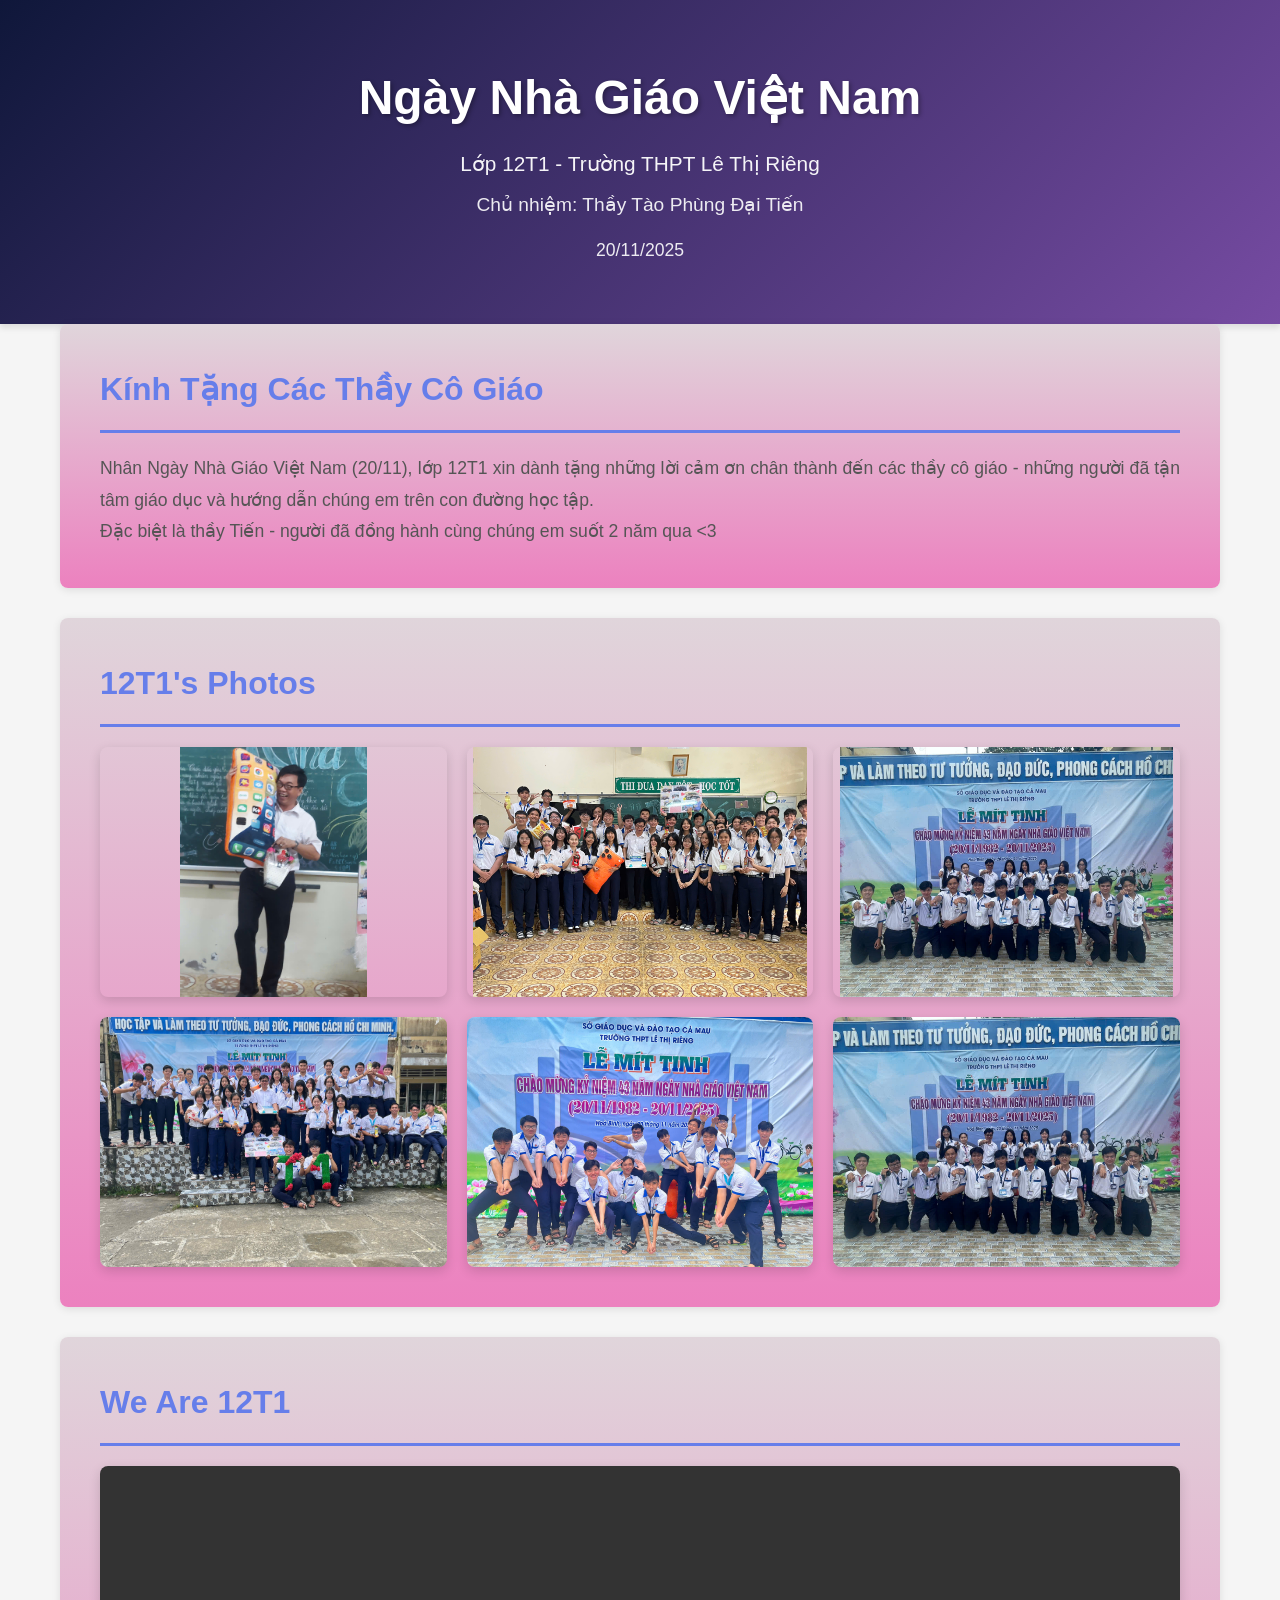
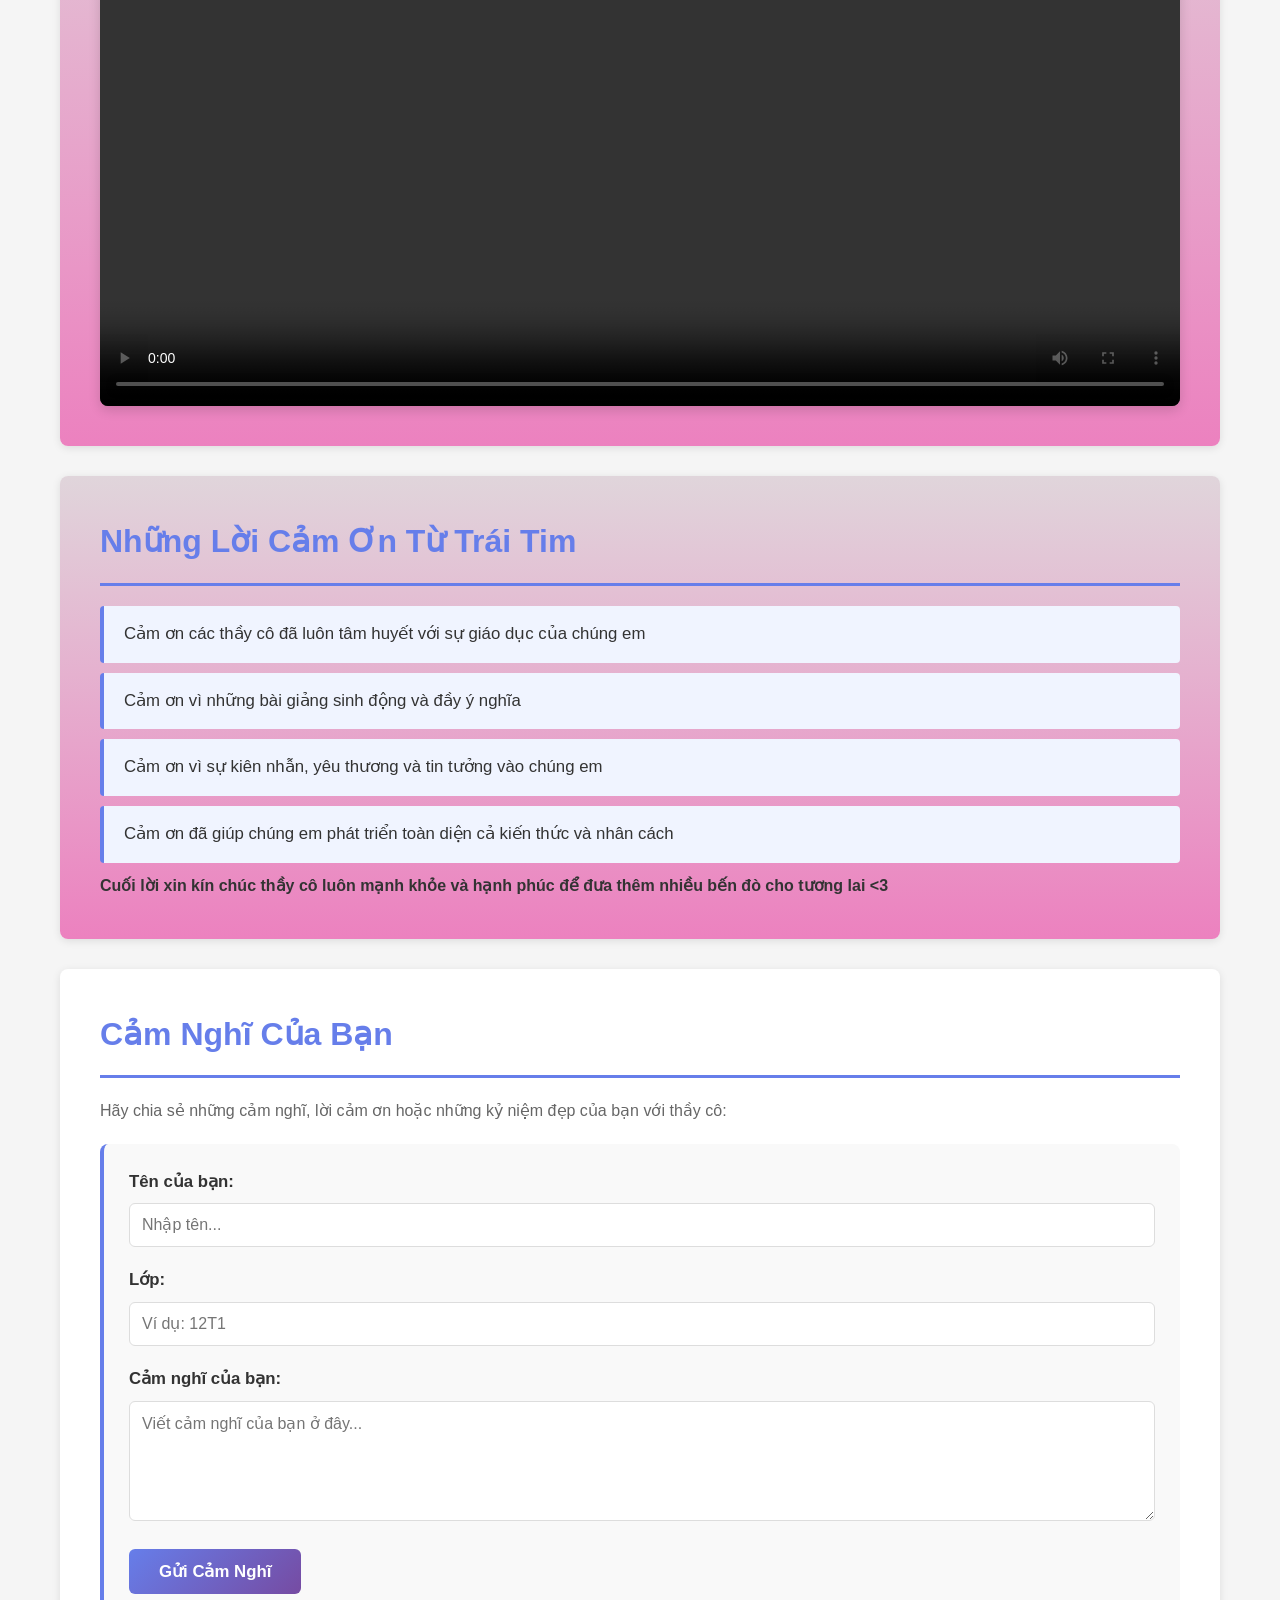
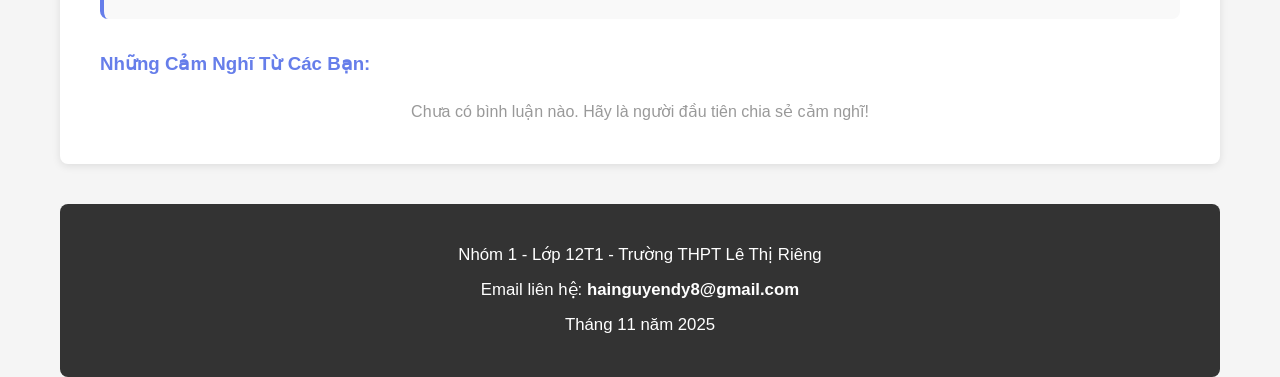
==== index.html @ d5438bea "Update and rename baotuong.html to index.html" ====
<!doctype html>
<html lang="vi">
  <head>
    <meta charset="UTF-8" />
    <meta name="viewport" content="width=device-width, initial-scale=1.0" />
    <title>Báo Tường - Ngày Nhà Giáo Việt Nam</title>
    <link rel="stylesheet" href="style.css" />
  </head>
  <body>
    <!-- Header -->
    <header class="header">
      <div class="container">
        <h1 class="title">Ngày Nhà Giáo Việt Nam</h1>
        <p class="subtitle">Lớp 12T1 - Trường THPT Lê Thị Riêng</p>
        <p class="homeroom">Chủ nhiệm: Thầy Tào Phùng Đại Tiến</p>
        <p class="date">20/11/2025</p>
      </div>
    </header>

    <!-- Main Content -->
    <main class="container">
      <!-- Introduction Section -->
      <section class="intro-section">
        <h2>Kính Tặng Các Thầy Cô Giáo</h2>
        <p>
          Nhân Ngày Nhà Giáo Việt Nam (20/11), lớp 12T1 xin dành tặng những lời
          cảm ơn chân thành đến các thầy cô giáo - những người đã tận tâm giáo
          dục và hướng dẫn chúng em trên con đường học tập.
        </p>
          <p>Đặc biệt là thầy Tiến - người đã đồng hành cùng chúng em suốt 2 năm qua &lt;3</p>
        </p>
      </section>

      <!-- Gallery Section -->
      <section class="gallery-section">
        <h2>12T1's Photos</h2>
        <div class="gallery">
          <div class="gallery-item">
            <img
              src="img/16f8d2cbe1a96ff736b8.jpg"
              alt="Khoảnh khắc 1"
            />
          </div>
          <div class="gallery-item">
            <img src="img/74203259013b8f65d62a.jpg" alt="Khoảnh khắc 2" />
          </div>
          <div class="gallery-item">
            <img src="img/bde7b7ed868f08d1519e.jpg" alt="Khoảnh khắc 3" />
          </div>
          <div class="gallery-item">
            <img
              src="img/e0e0108fd8ed56b30ffc.jpg"
              alt="Khoảnh khắc 4"
              style="object-fit: cover"
            />
          </div>
          <div class="gallery-item">
            <img
              src="img/d8b682426320ed7eb431.jpg"
              alt="Khoảnh khắc 5"
              style="object-fit: cover"
            />
          </div>
          <div class="gallery-item">
            <img
              src="img/8b1180bc61deef80b6cf.jpg"
              alt="Khoảnh khắc 6"
              style="object-fit: cover"
            />
          </div>
        </div>
      </section>

      <!-- Video Section -->
      <section class="video-section">
        <h2>We Are 12T1 <style> 
        </style></h2>
        <div class="video-container">
          <video width="100%" controls>
            <source src="video/1038098490249732955.mp4" type="video/mp4" />
            Trình duyệt của bạn không hỗ trợ video.
          </video>
        </div>
      </section>

      <!-- Message Section -->
      <section class="message-section">
        <h2>Những Lời Cảm Ơn Từ Trái Tim</h2>
        <ul class="message-list">
          <li>
            Cảm ơn các thầy cô đã luôn tâm huyết với sự giáo dục của chúng em
          </li>
          <li>Cảm ơn vì những bài giảng sinh động và đầy ý nghĩa</li>
          <li>Cảm ơn vì sự kiên nhẫn, yêu thương và tin tưởng vào chúng em</li>
          <li>
            Cảm ơn đã giúp chúng em phát triển toàn diện cả kiến thức và nhân
            cách
          </li>
        </ul>
        <p> <strong> Cuối lời xin kín chúc thầy cô luôn mạnh khỏe và hạnh phúc để đưa thêm nhiều bến đò cho tương lai &lt;3  </strong></p>
      </section>

      <!-- Comment Section -->
      <section class="comment-section">
        <h2>Cảm Nghĩ Của Bạn</h2>
        <p style="margin-bottom: 20px; color: #666;">Hãy chia sẻ những cảm nghĩ, lời cảm ơn hoặc những kỷ niệm đẹp của bạn với thầy cô:</p>
        <form class="comment-form" id="commentForm" method="post">
          <div class="form-group">
            <label for="name">Tên của bạn:</label>
            <input type="text" id="name" name="name" placeholder="Nhập tên..." required />
          </div>
          <div class="form-group">
            <label for="class">Lớp:</label>
            <input type="text" id="class" name="class" placeholder="Ví dụ: 12T1" />
          </div>
          <div class="form-group">
            <label for="comment">Cảm nghĩ của bạn:</label>
            <textarea id="comment" name="comment" rows="5" placeholder="Viết cảm nghĩ của bạn ở đây..." required></textarea>
          </div>
          <button type="submit" class="submit-btn">Gửi Cảm Nghĩ</button>
        </form>
        <div id="commentsList" class="comments-list" style="margin-top: 30px;">
          <h3 style="color: #667eea; margin-bottom: 20px;">Những Cảm Nghĩ Từ Các Bạn:</h3>
          <div id="commentsContainer"></div>
        </div>
      </section>

      <!-- Footer -->
      <footer class="footer">
        <p>Nhóm 1 - Lớp 12T1 - Trường THPT Lê Thị Riêng</p>
        <p> Email liên hệ: <strong>hainguyendy8@gmail.com</strong></p>
        <p>Tháng 11 năm 2025</p>
      </footer>
    </main>
  </body>
</html>
<script>
  // Hàm để lưu và hiển thị bình luận
  function loadComments() {
    const comments = JSON.parse(localStorage.getItem('comments')) || [];
    const commentsContainer = document.getElementById('commentsContainer');
    
    if (comments.length === 0) {
      commentsContainer.innerHTML = '<p style="color: #999; text-align: center;">Chưa có bình luận nào. Hãy là người đầu tiên chia sẻ cảm nghĩ!</p>';
      return;
    }
    
    commentsContainer.innerHTML = comments.map((comment, index) => `
      <div class="comment-item">
        <div class="comment-item-name">👤 ${comment.name}</div>
        ${comment.class ? `<div class="comment-item-class">📚 ${comment.class}</div>` : ''}
        <div class="comment-item-text">${comment.text}</div>
        <div class="comment-item-time">⏰ ${comment.date}</div>
      </div>
    `).join('');
  }

  // Xử lý submit form
  document.getElementById('commentForm').addEventListener('submit', function(e) {
    e.preventDefault();
    
    const name = document.getElementById('name').value;
    const classInput = document.getElementById('class').value;
    const comment = document.getElementById('comment').value;
    const date = new Date().toLocaleString('vi-VN');
    
    const comments = JSON.parse(localStorage.getItem('comments')) || [];
    comments.unshift({ name, class: classInput, text: comment, date });
    localStorage.setItem('comments', JSON.stringify(comments));
    
    // Reset form
    this.reset();
    
    // Tải lại bình luận
    loadComments();
    
    // Thông báo thành công
    alert('Cảm ơn bạn đã chia sẻ! 💌');
  });

  // Load bình luận khi trang load
  window.addEventListener('load', loadComments);
</script>
---- style.css ----
* {
  margin: 0;
  padding: 0;
  box-sizing: border-box;
}

body {
  font-family: "Segoe UI", Tahoma, Geneva, Verdana, sans-serif;
  line-height: 1.6;
  color: #333;
  background-color: #f5f5f5;
}

.container {
  max-width: 1200px;
  margin: 0 auto;
  padding: 0 20px;
}

/* Header */
.header {
  background: linear-gradient(135deg, #0f173a 0%, #764ba2 100%);
  color: white;
  padding: 60px 0;
  text-align: center;
  box-shadow: 0 4px 6px rgba(0, 0, 0, 0.1);
}

.header .title {
  font-size: 3em;
  margin-bottom: 10px;
  font-weight: bold;
  text-shadow: 2px 2px 4px rgba(0, 0, 0, 0.3);
}

.header .subtitle {
  font-size: 1.3em;
  margin-bottom: 10px;
  opacity: 0.95;
}

.header .homeroom {
  font-size: 1.2em;
  margin-bottom: 15px;
  opacity: 0.9;
  font-weight: 500;
}

.header .date {
  font-size: 1.1em;
  opacity: 0.9;
}

/* Main Content */
main {
  padding: 40px 0;
}

section {
  background: linear-gradient(#e0d5db 0%, #ec81bf 100%);
  margin-bottom: 30px;
  padding: 40px;
  border-radius: 8px;
  box-shadow: 0 2px 8px rgba(0, 0, 0, 0.1);
}

section h2 {
  color: #667eea;
  font-size: 2em;
  margin-bottom: 20px;
  border-bottom: 3px solid #667eea;
  padding-bottom: 15px;
}

/* Intro Section */
.intro-section p {
  font-size: 1.1em;
  line-height: 1.8;
  color: #555;
  text-align: justify;
}

/* Gallery Section */
.gallery {
  display: grid;
  grid-template-columns: repeat(auto-fit, minmax(280px, 1fr));
  gap: 20px;
  margin-top: 20px;
}

.gallery-item {
  overflow: hidden;
  border-radius: 8px;
  box-shadow: 0 4px 12px rgba(0, 0, 0, 0.15);
  transition:
    transform 0.3s ease,
    box-shadow 0.3s ease;
}

.gallery-item:hover {
  transform: translateY(-5px);
  box-shadow: 0 8px 20px rgba(0, 0, 0, 0.2);
}

.gallery-item img {
  width: 100%;
  height: 250px;
  object-fit: contain;
  display: block;
}

/* Video Section */
.video-container {
  margin-top: 20px;
  border-radius: 8px;
  overflow: hidden;
  box-shadow: 0 4px 12px rgba(0, 0, 0, 0.15);
}

.video-container video {
  display: block;
  max-width: 100%;
  height: auto;
}

/* Message Section */
.message-list {
  list-style: none;
  margin-top: 20px;
}

.message-list li {
  padding: 15px 20px;
  margin-bottom: 10px;
  background-color: #f0f4ff;
  border-left: 4px solid #667eea;
  border-radius: 4px;
  font-size: 1.05em;
  color: #333;
  transition: background-color 0.3s ease;
}

.message-list li:hover {
  background-color: #e8ecff;
}

/* Footer */
.footer {
  background-color: #333;
  color: white;
  text-align: center;
  padding: 30px;
  margin-top: 40px;
  border-radius: 8px;
}

.footer p {
  margin: 8px 0;
  font-size: 1.05em;
}

/* Comment Section */
.comment-section {
  background: white;
  margin-bottom: 30px;
  padding: 40px;
  border-radius: 8px;
  box-shadow: 0 2px 8px rgba(0, 0, 0, 0.1);
}

.comment-form {
  background-color: #f9f9f9;
  padding: 25px;
  border-radius: 8px;
  border-left: 4px solid #667eea;
}

.form-group {
  margin-bottom: 20px;
}

.form-group label {
  display: block;
  margin-bottom: 8px;
  font-weight: 600;
  color: #333;
  font-size: 1.05em;
}

.form-group input,
.form-group textarea {
  width: 100%;
  padding: 12px;
  border: 1px solid #ddd;
  border-radius: 6px;
  font-size: 1em;
  font-family: inherit;
  transition:
    border-color 0.3s ease,
    box-shadow 0.3s ease;
}

.form-group input:focus,
.form-group textarea:focus {
  outline: none;
  border-color: #667eea;
  box-shadow: 0 0 0 3px rgba(102, 126, 234, 0.1);
}

.form-group textarea {
  resize: vertical;
  min-height: 120px;
}

.submit-btn {
  background: linear-gradient(135deg, #667eea 0%, #764ba2 100%);
  color: white;
  padding: 12px 30px;
  border: none;
  border-radius: 6px;
  font-size: 1.05em;
  font-weight: 600;
  cursor: pointer;
  transition:
    transform 0.2s ease,
    box-shadow 0.2s ease;
}

.submit-btn:hover {
  transform: translateY(-2px);
  box-shadow: 0 6px 20px rgba(102, 126, 234, 0.4);
}

.submit-btn:active {
  transform: translateY(0);
}

.comments-list {
  margin-top: 30px;
}

.comment-item {
  background-color: #f0f4ff;
  padding: 20px;
  margin-bottom: 15px;
  border-radius: 8px;
  border-left: 4px solid #667eea;
  transition: box-shadow 0.3s ease;
}

.comment-item:hover {
  box-shadow: 0 4px 12px rgba(102, 126, 234, 0.15);
}

.comment-item-name {
  font-weight: 700;
  color: #667eea;
  margin-bottom: 5px;
}

.comment-item-class {
  font-size: 0.95em;
  color: #888;
  margin-bottom: 10px;
}

.comment-item-text {
  color: #333;
  line-height: 1.6;
  white-space: pre-wrap;
  word-break: break-word;
}

.comment-item-time {
  font-size: 0.85em;
  color: #aaa;
  margin-top: 10px;
}

/* Responsive Design */
@media (max-width: 768px) {
  .header .title {
    font-size: 2em;
  }

  .header .subtitle {
    font-size: 1.1em;
  }

  section {
    padding: 25px;
  }

  section h2 {
    font-size: 1.5em;
  }

  .gallery {
    grid-template-columns: repeat(auto-fit, minmax(200px, 1fr));
  }

  .gallery-item img {
    height: 200px;
  }
}

@media (max-width: 480px) {
  .header .title {
    font-size: 1.5em;
  }

  .header .subtitle {
    font-size: 1em;
  }

  section {
    padding: 15px;
    margin-bottom: 20px;
  }

  section h2 {
    font-size: 1.2em;
  }

  .gallery {
    grid-template-columns: 1fr;
  }

  .message-list li {
    padding: 10px 15px;
    font-size: 1em;
  }
}
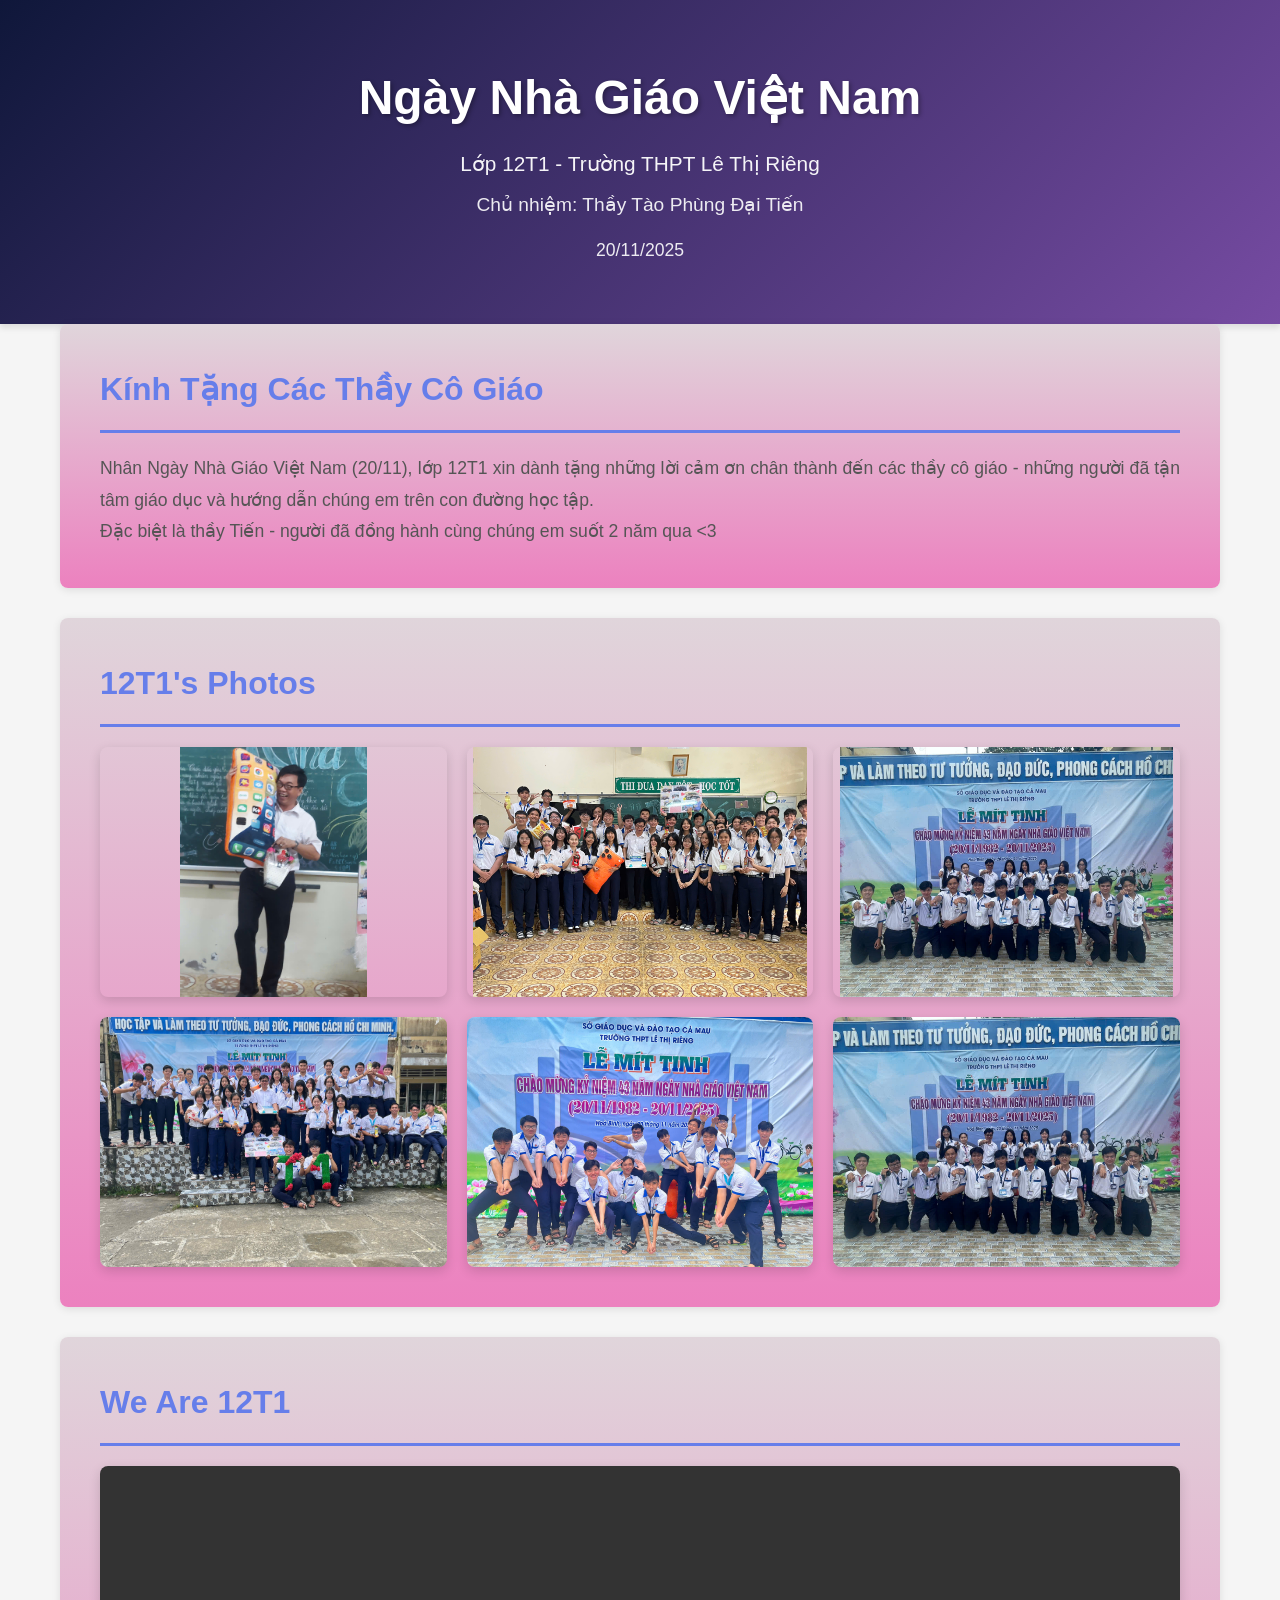
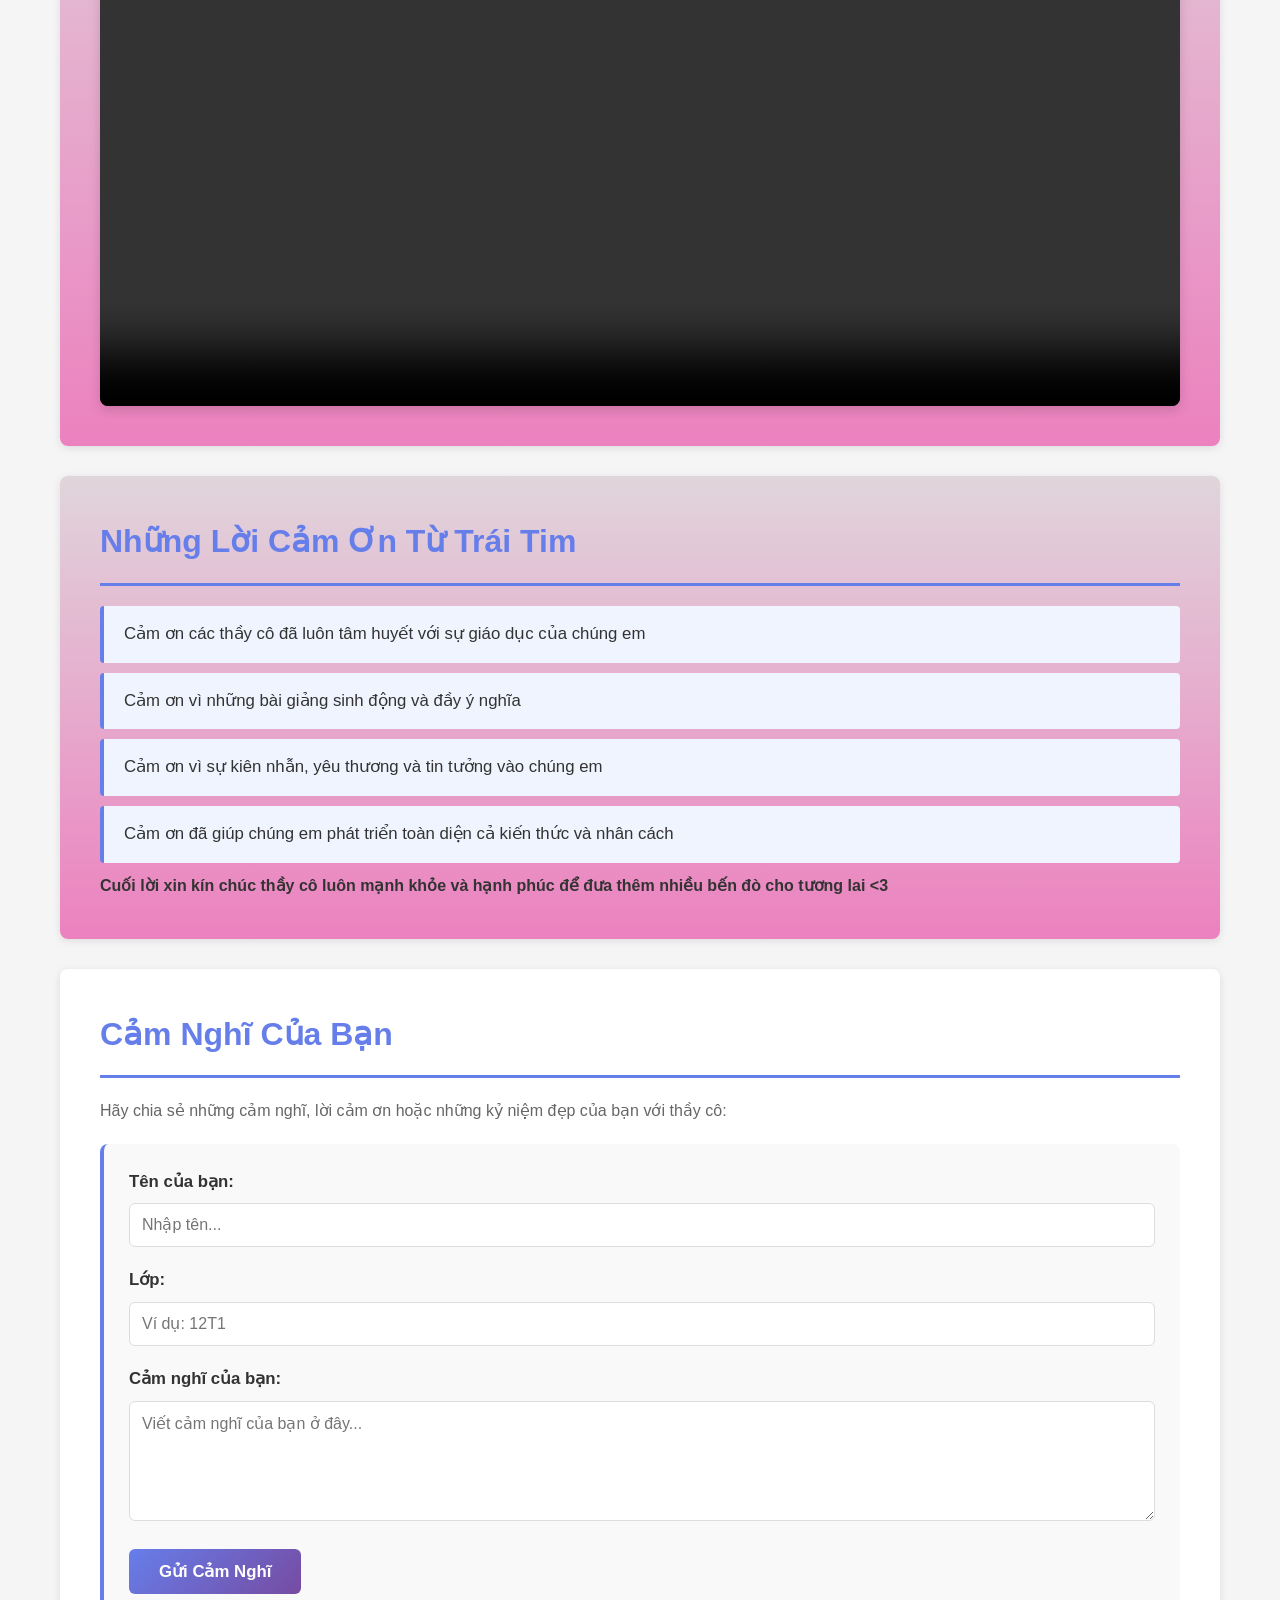
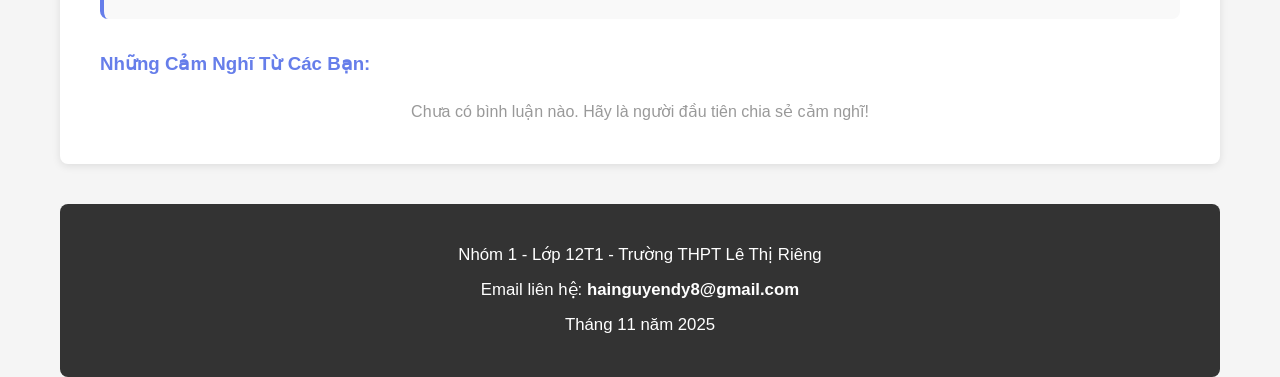
==== commit 27e524b7: "Update index.html" ====
--- a/index.html
+++ b/index.html
@@ -22,12 +22,12 @@
       <!-- Introduction Section -->
       <section class="intro-section">
         <h2>Kính Tặng Các Thầy Cô Giáo</h2>
-        <p>
+        <p class = "todam">
           Nhân Ngày Nhà Giáo Việt Nam (20/11), lớp 12T1 xin dành tặng những lời
           cảm ơn chân thành đến các thầy cô giáo - những người đã tận tâm giáo
           dục và hướng dẫn chúng em trên con đường học tập.
         </p>
-          <p>Đặc biệt là thầy Tiến - người đã đồng hành cùng chúng em suốt 2 năm qua &lt;3</p>
+          <p class ="todam pink">Đặc biệt là thầy Tiến - người đã đồng hành cùng chúng em suốt 2 năm qua &lt;3</p>
         </p>
       </section>
 
@@ -181,3 +181,4 @@
   // Load bình luận khi trang load
   window.addEventListener('load', loadComments);
 </script>
+
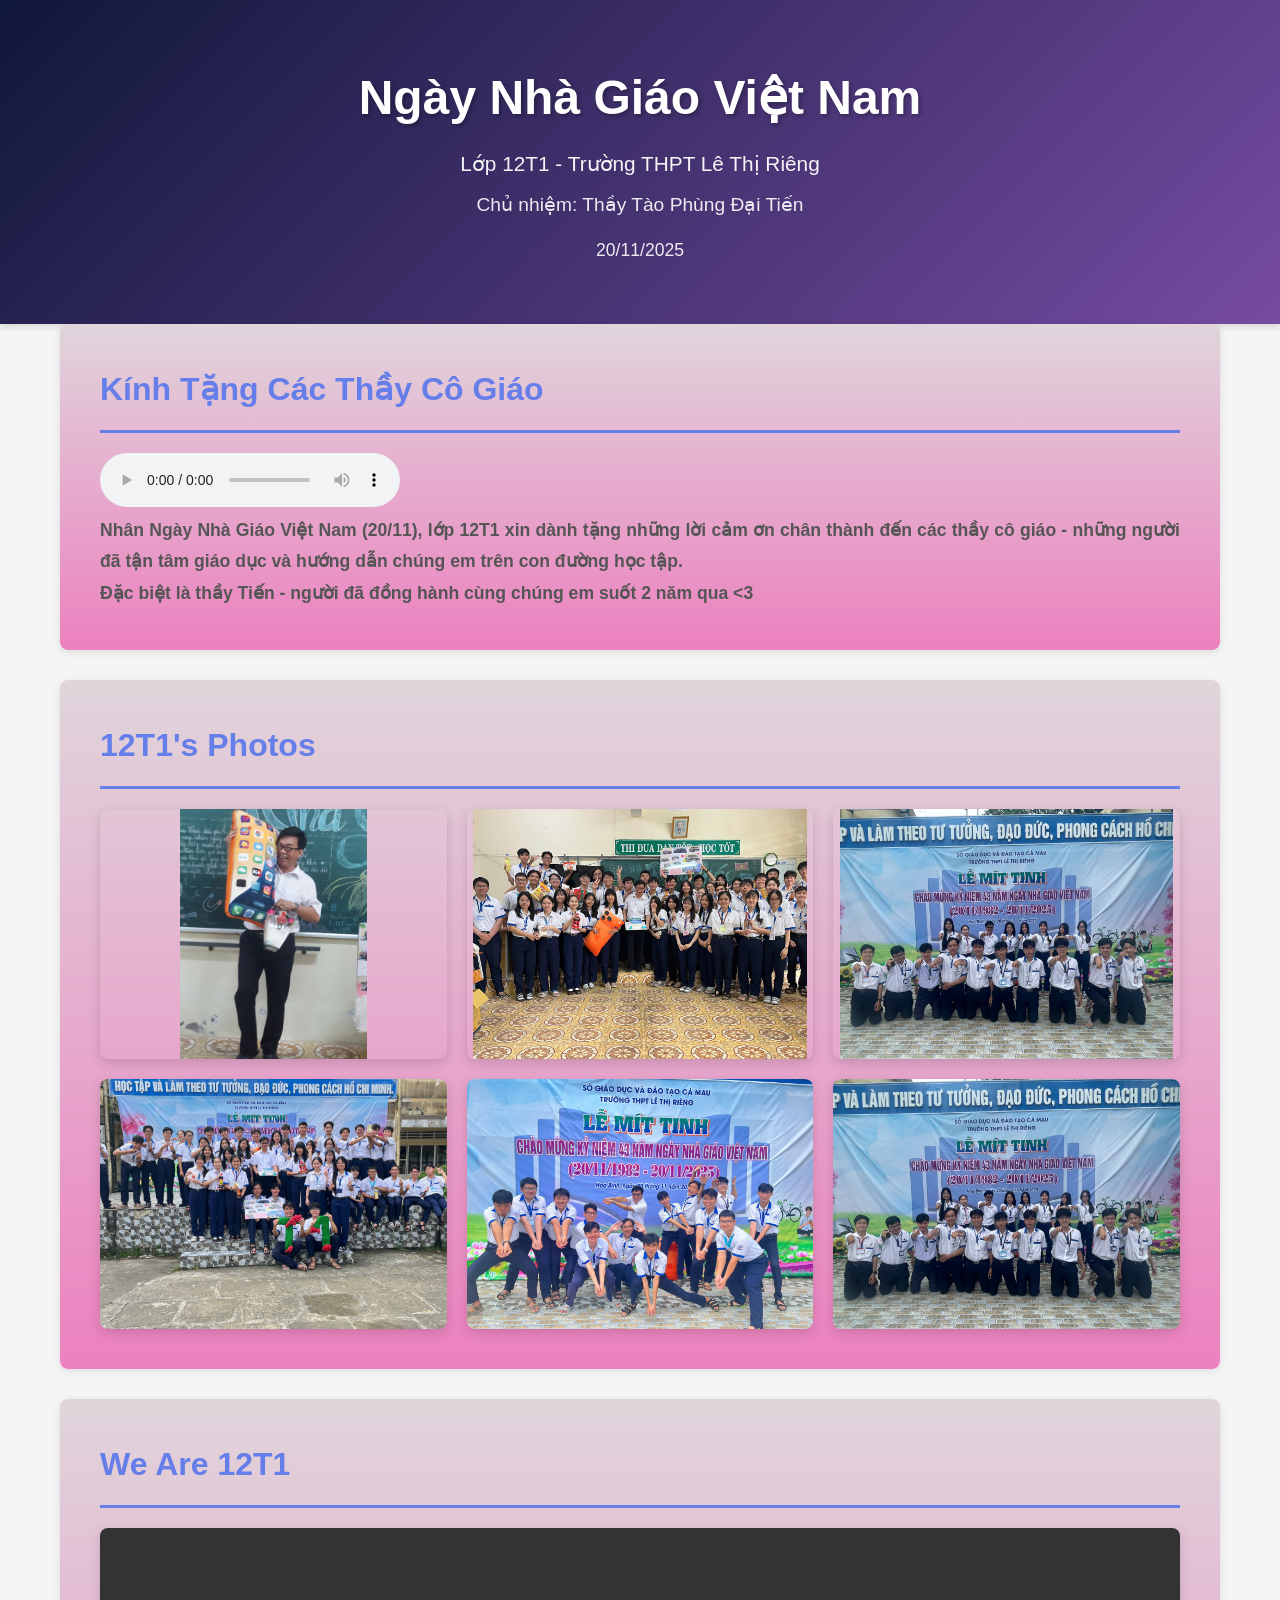
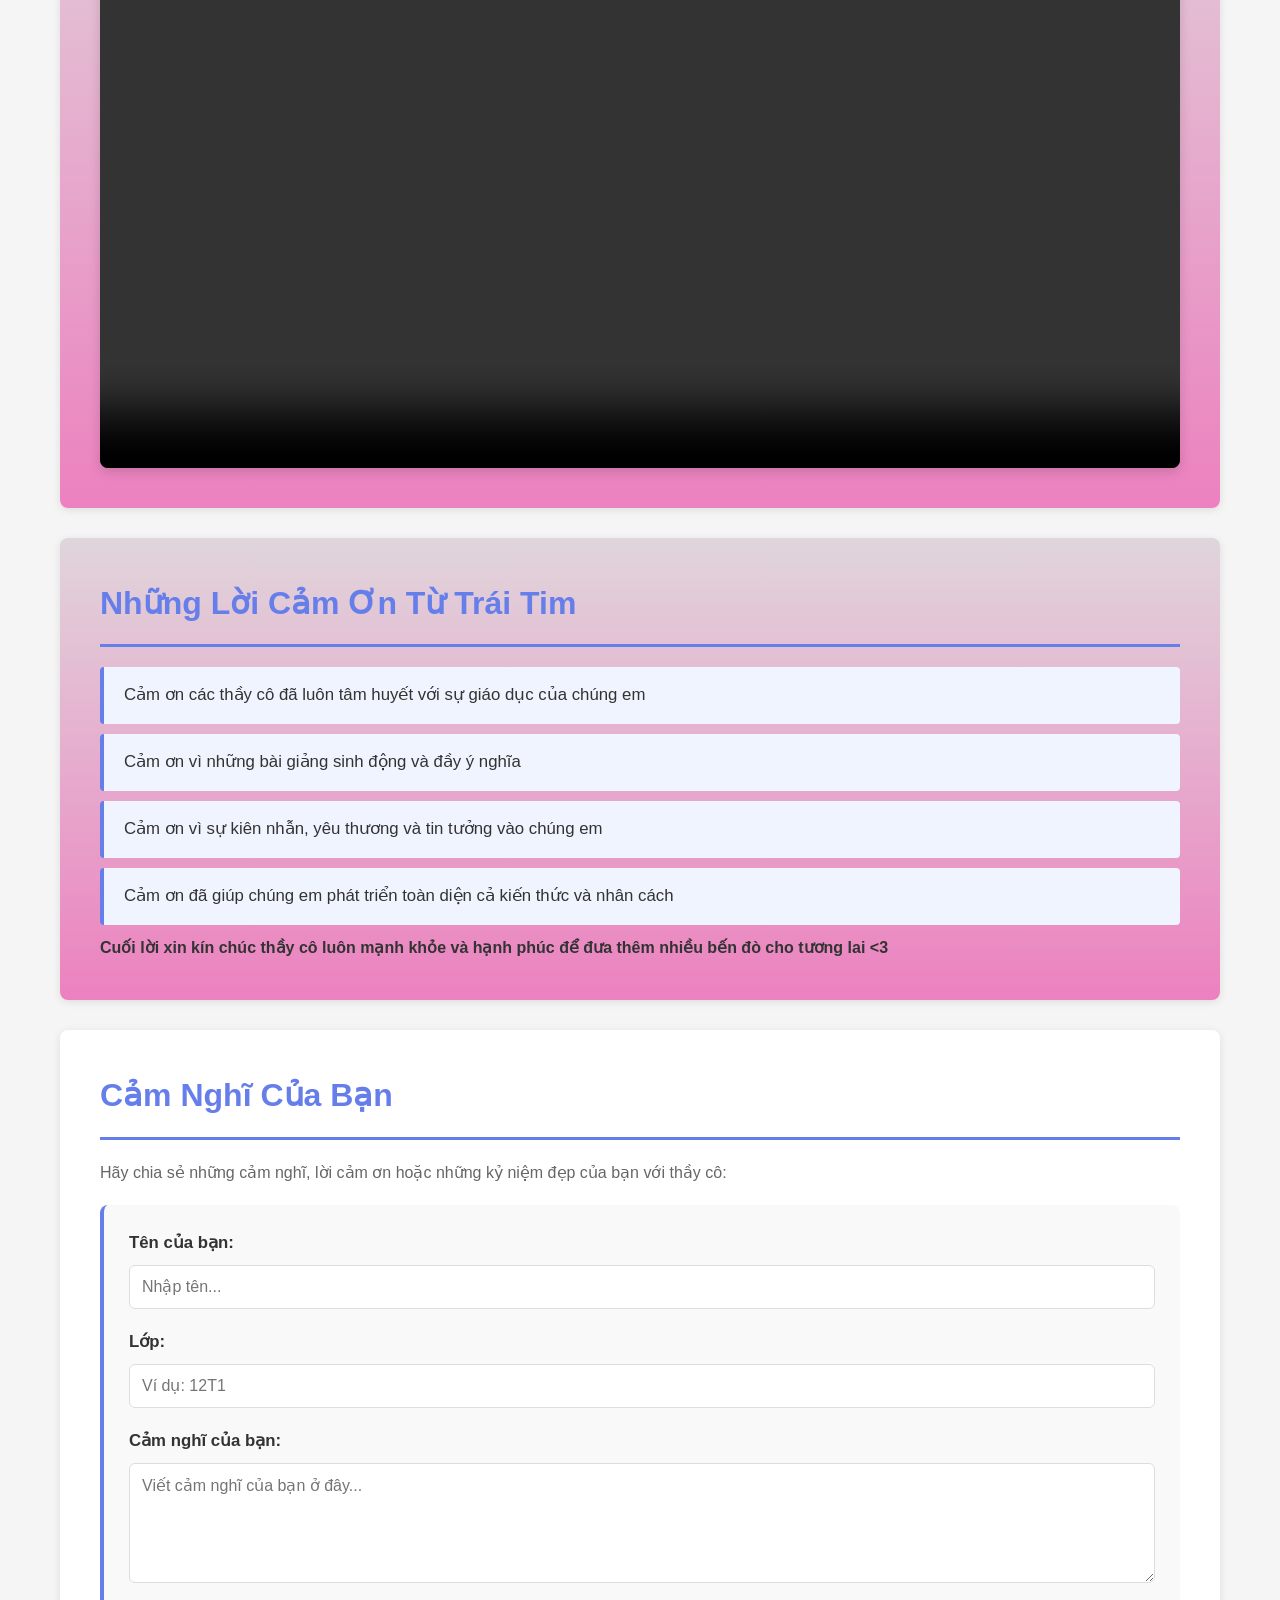
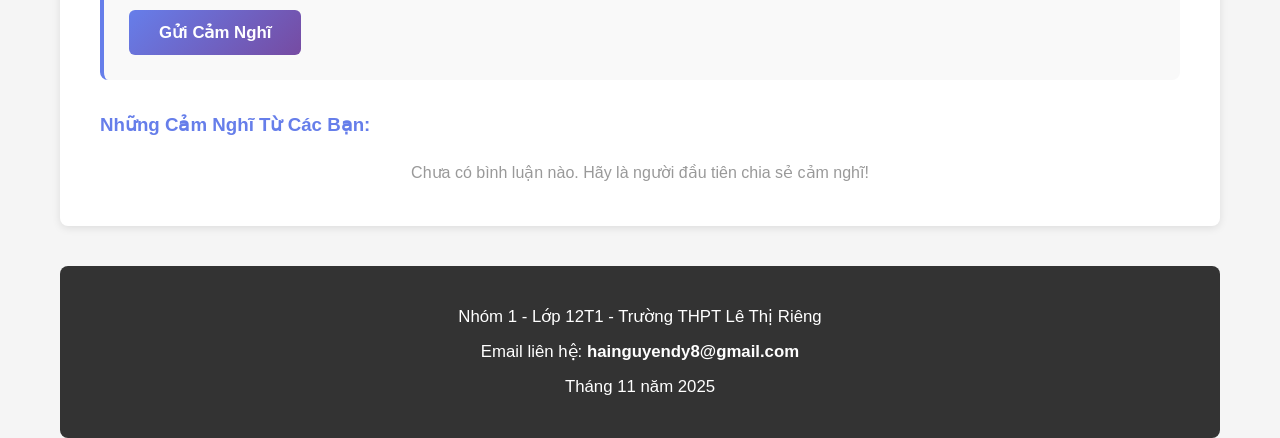
==== commit 30b81f2d: "Update index.html" ====
--- a/index.html
+++ b/index.html
@@ -22,6 +22,7 @@
       <!-- Introduction Section -->
       <section class="intro-section">
         <h2>Kính Tặng Các Thầy Cô Giáo</h2>
+        <audio scr="luvvoice.com-20260202-qdKG8F.mp3" controls></audio>
         <p class = "todam">
           Nhân Ngày Nhà Giáo Việt Nam (20/11), lớp 12T1 xin dành tặng những lời
           cảm ơn chân thành đến các thầy cô giáo - những người đã tận tâm giáo
@@ -182,3 +183,4 @@
   window.addEventListener('load', loadComments);
 </script>
 
+
--- a/style.css
+++ b/style.css
@@ -10,7 +10,8 @@
   color: #333;
   background-color: #f5f5f5;
 }
-
+.todam {font-weight:bold;}
+.pink {color:crimson;}
 .container {
   max-width: 1200px;
   margin: 0 auto;
@@ -331,3 +332,4 @@
     font-size: 1em;
   }
 }
+
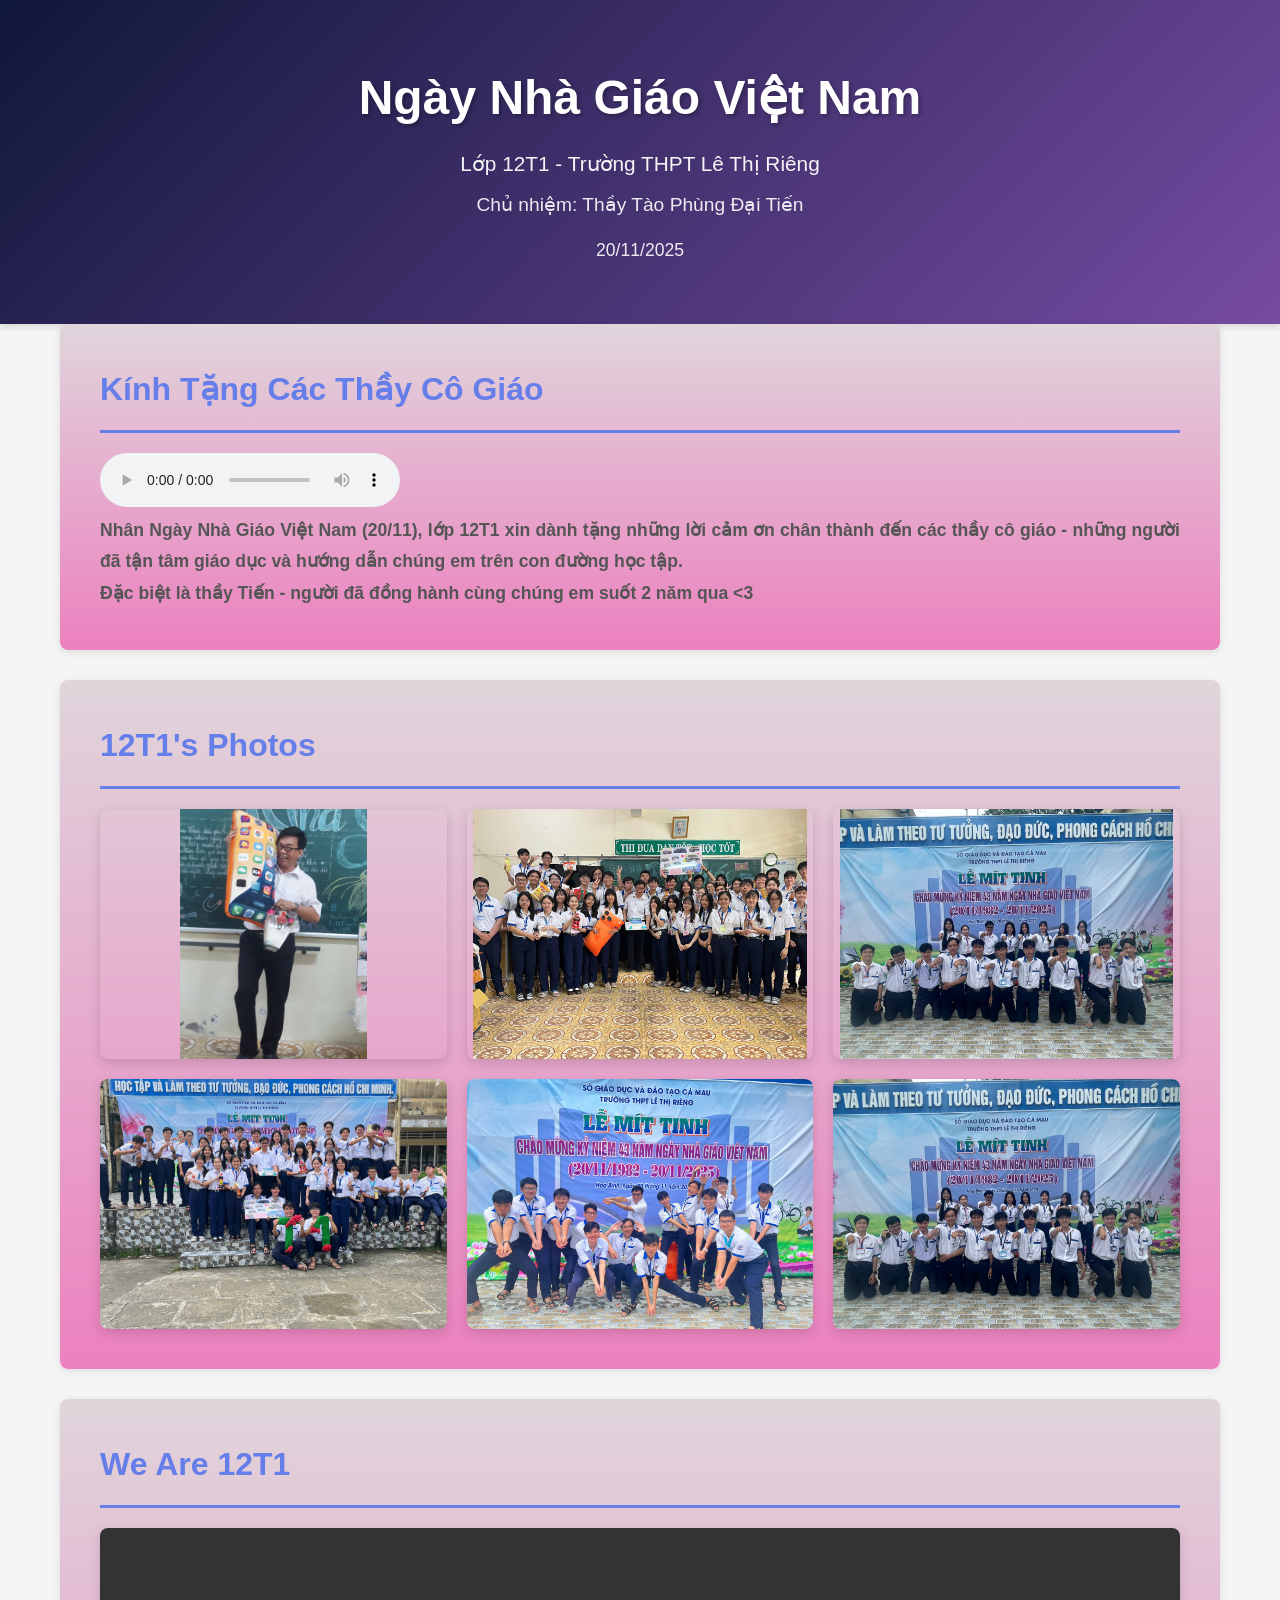
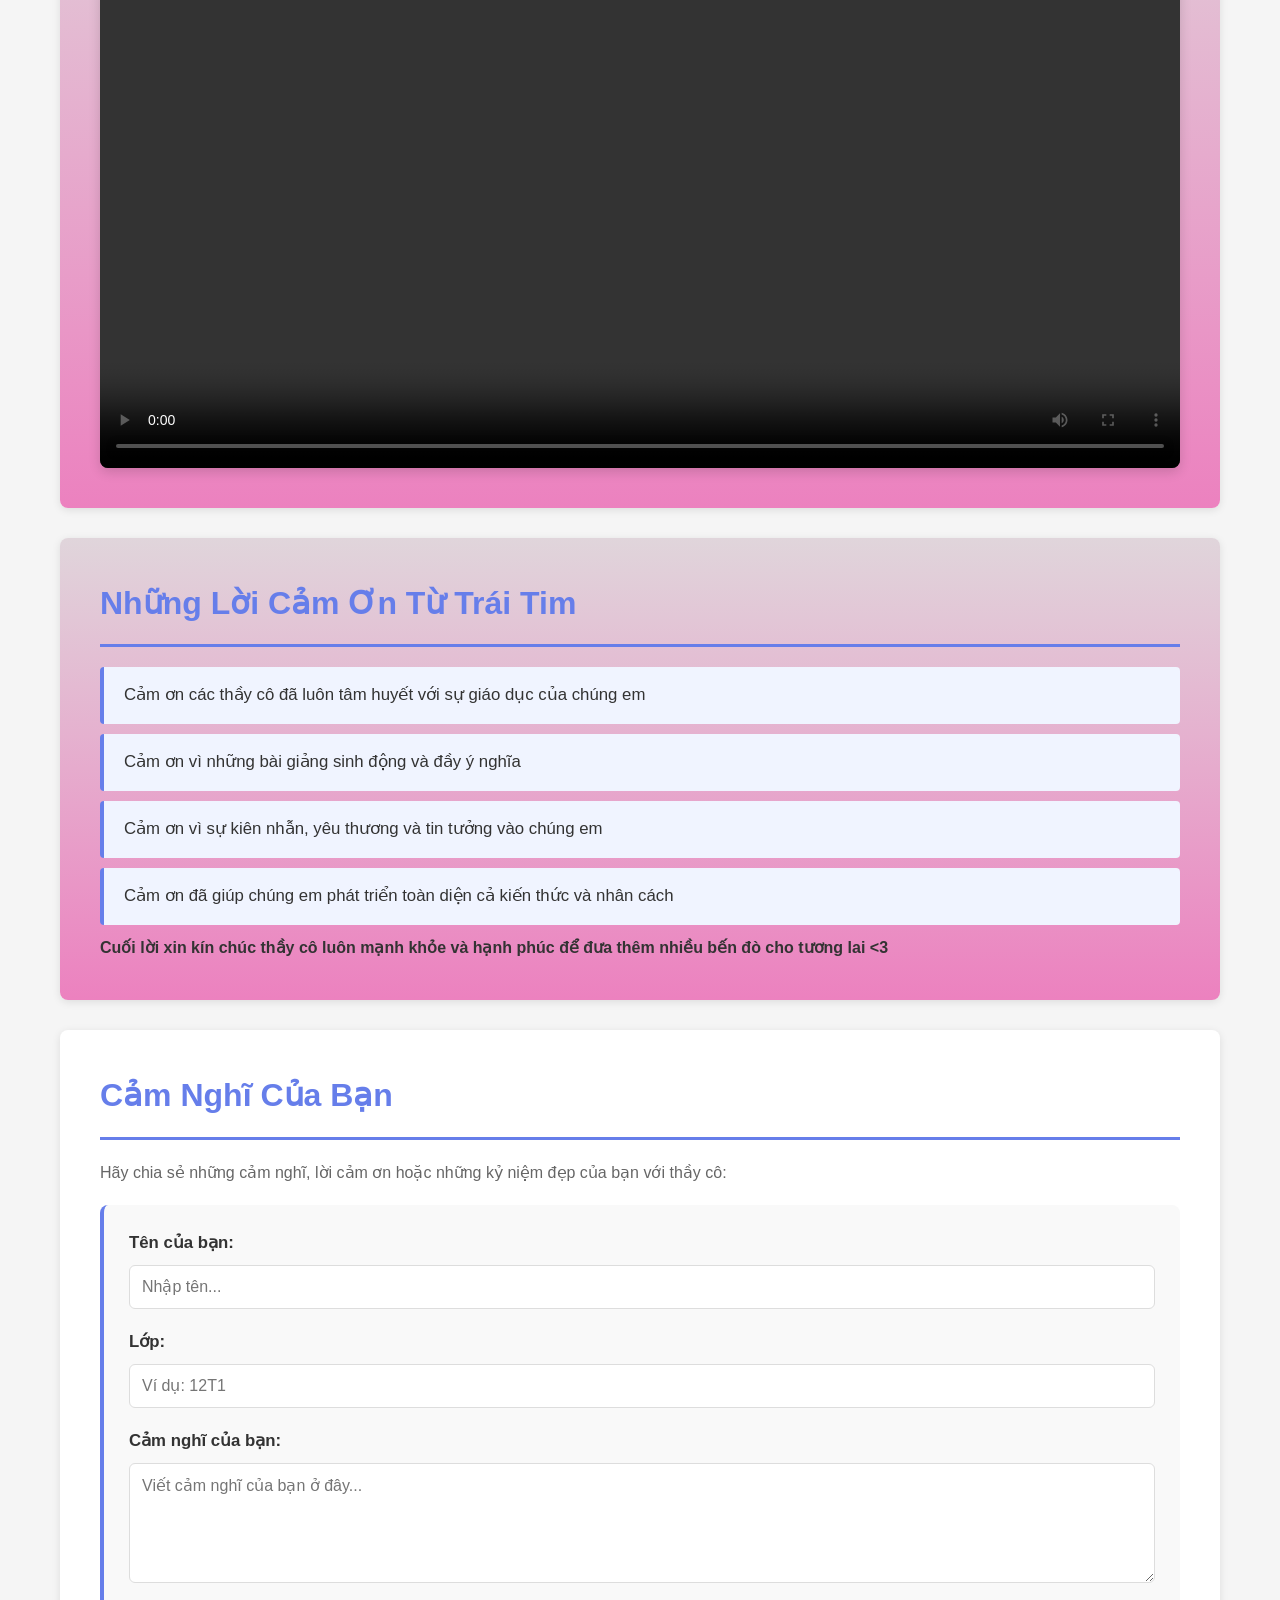
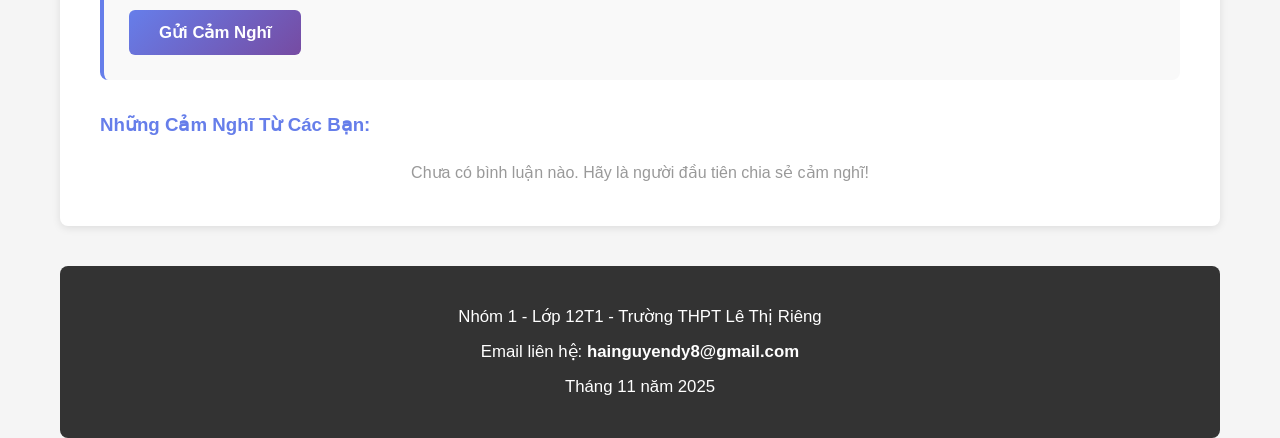
==== commit 431154bc: "Update index.html" ====
--- a/index.html
+++ b/index.html
@@ -22,7 +22,11 @@
       <!-- Introduction Section -->
       <section class="intro-section">
         <h2>Kính Tặng Các Thầy Cô Giáo</h2>
-        <audio scr="luvvoice.com-20260202-qdKG8F.mp3" controls></audio>
+      <audio controls>
+  <source src="horse.ogg" type="audio/ogg">
+  <source src="horse.mp3" type="audio/mpeg">
+Your browser does not support the audio element.
+      </audio>
         <p class = "todam">
           Nhân Ngày Nhà Giáo Việt Nam (20/11), lớp 12T1 xin dành tặng những lời
           cảm ơn chân thành đến các thầy cô giáo - những người đã tận tâm giáo
@@ -184,3 +188,4 @@
 </script>
 
 
+
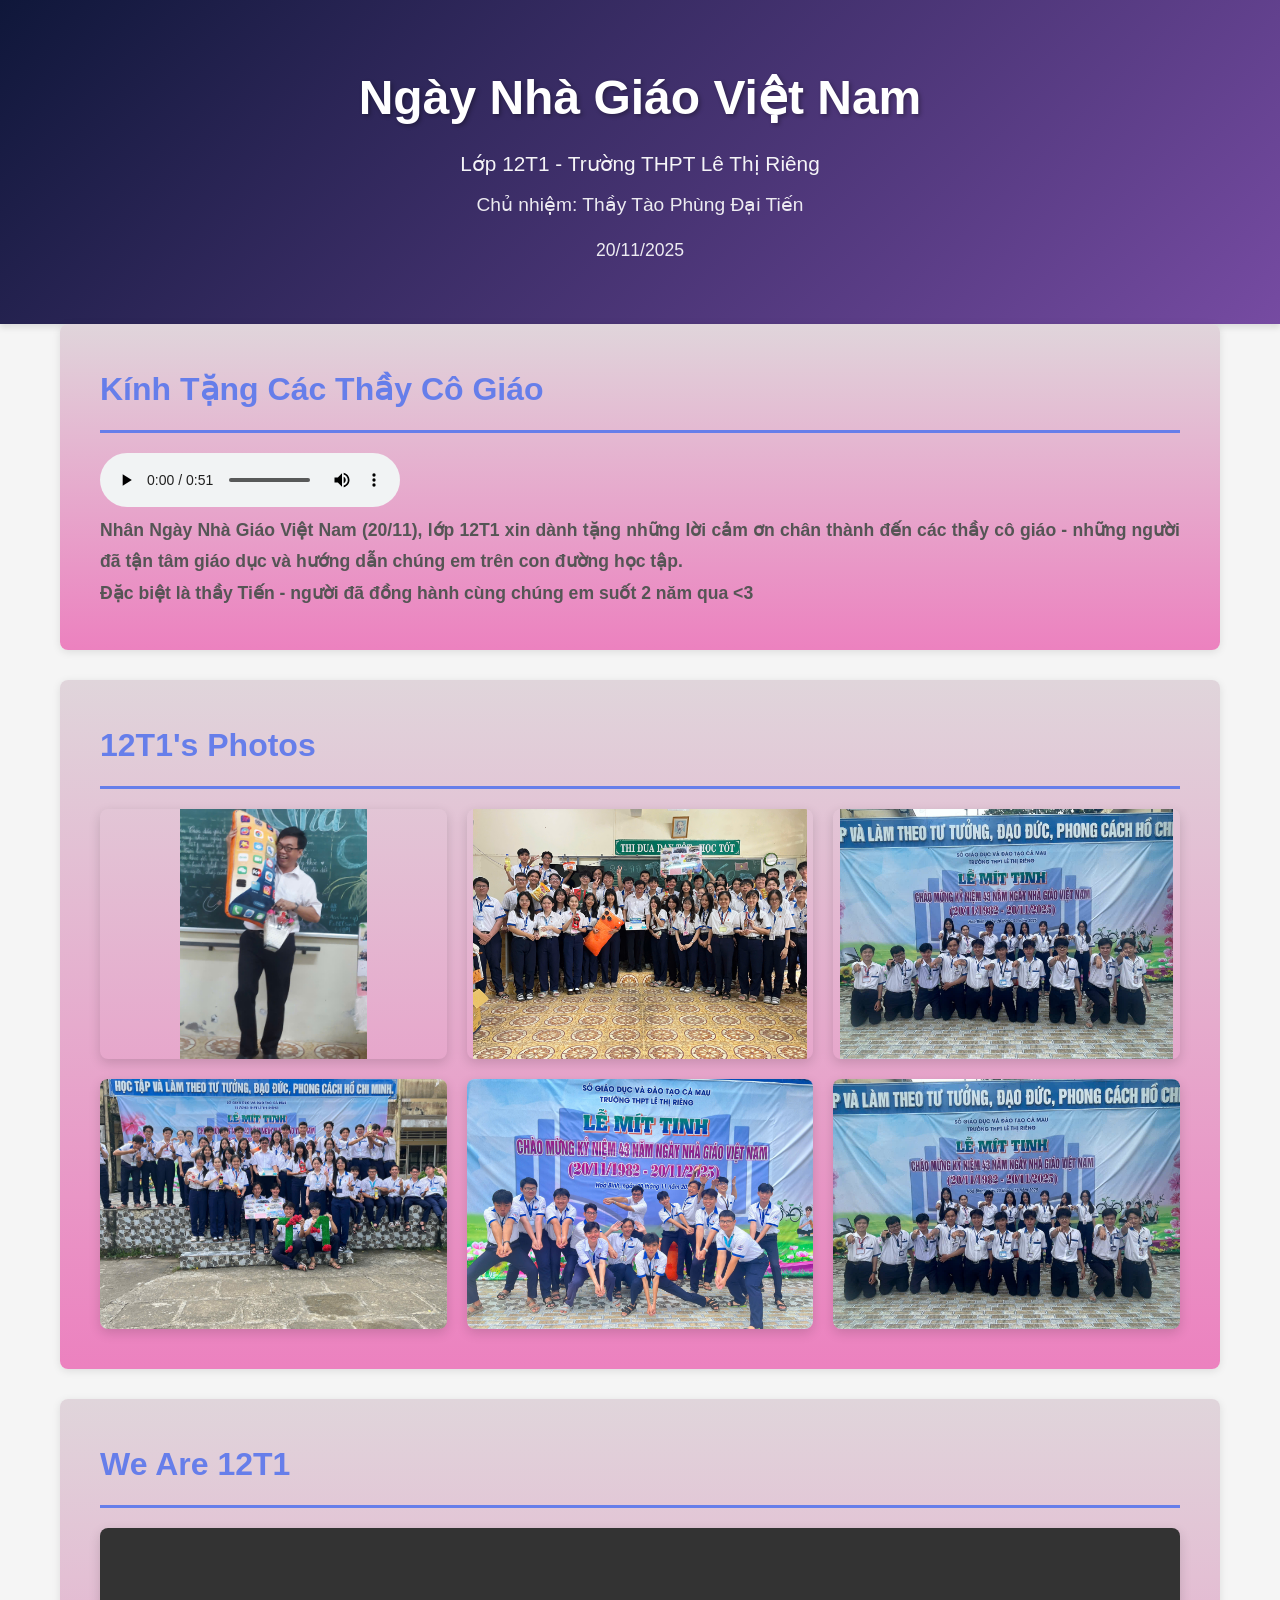
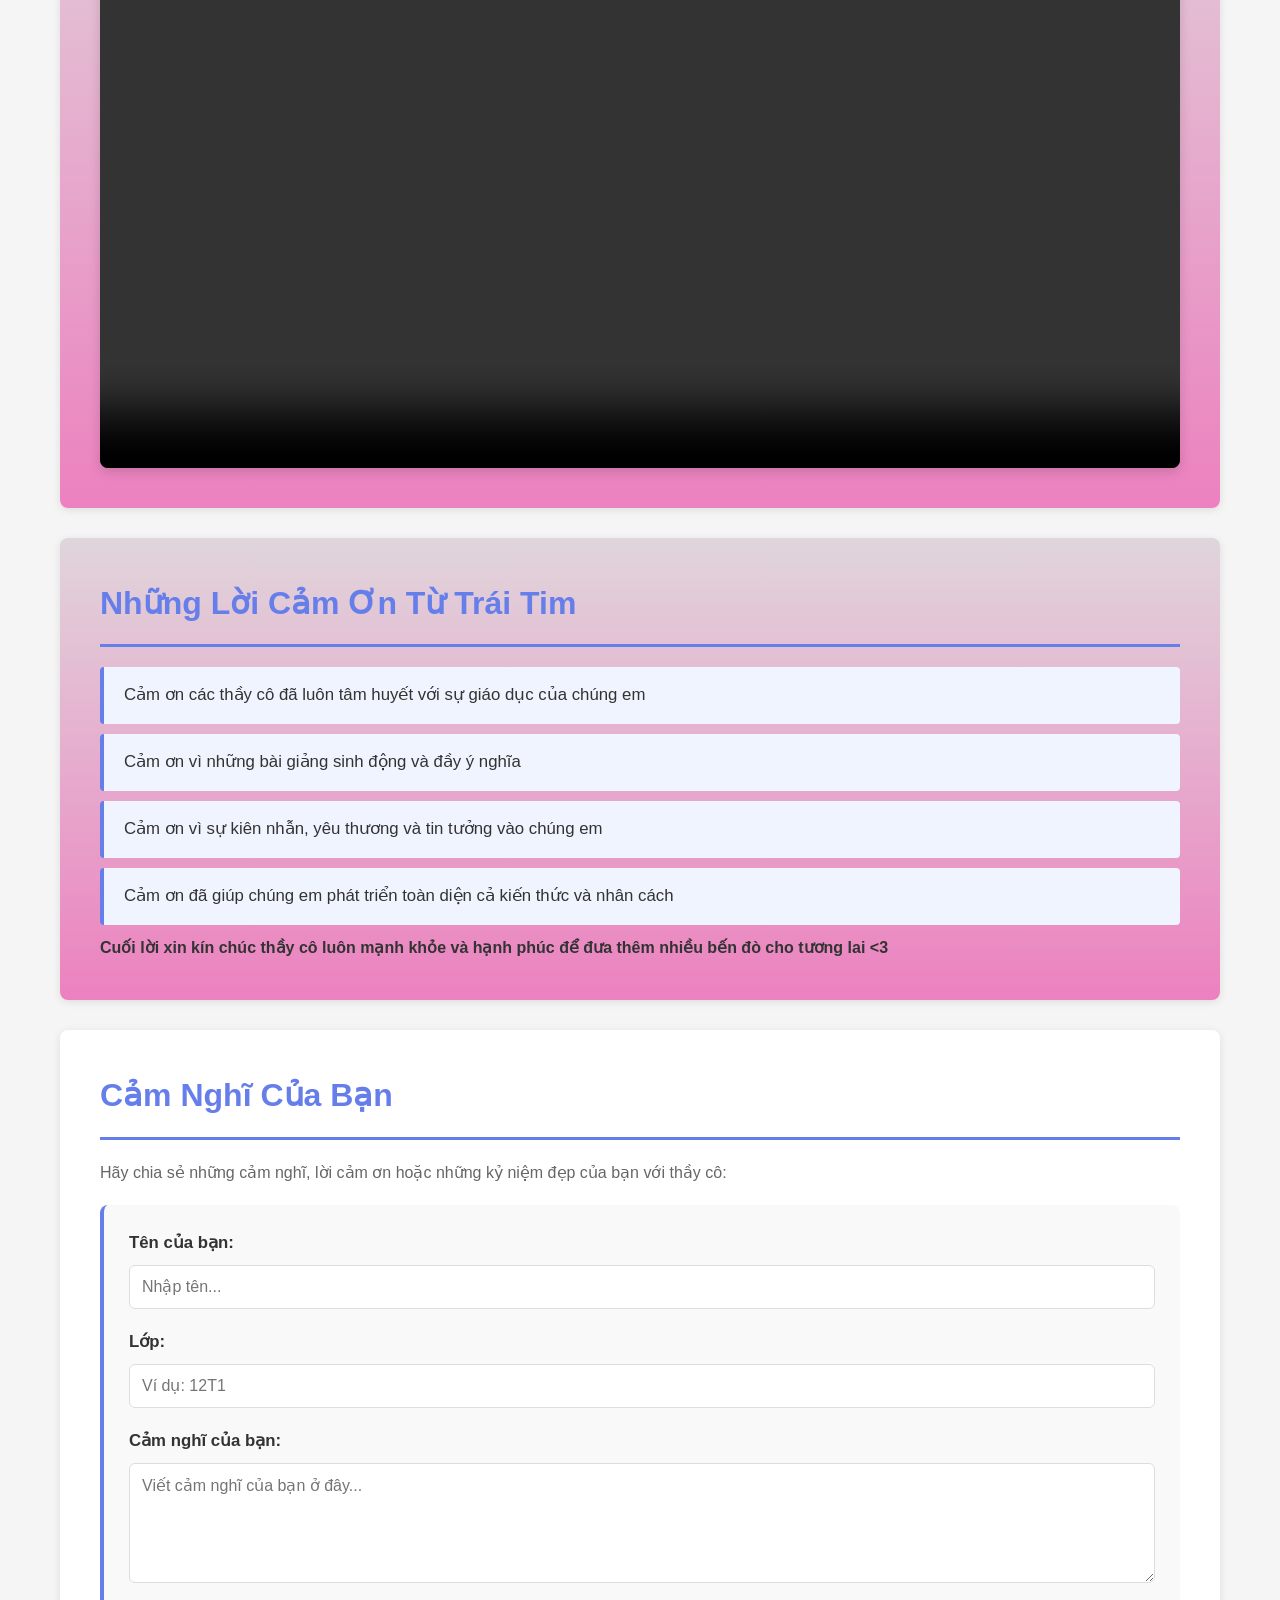
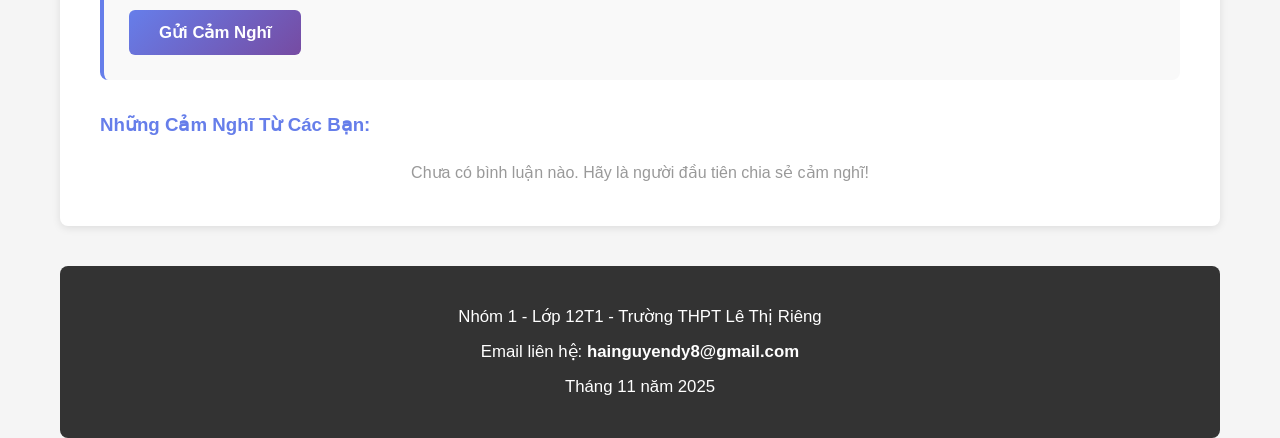
==== commit 61595831: "Update index.html" ====
--- a/index.html
+++ b/index.html
@@ -23,8 +23,7 @@
       <section class="intro-section">
         <h2>Kính Tặng Các Thầy Cô Giáo</h2>
       <audio controls>
-  <source src="horse.ogg" type="audio/ogg">
-  <source src="horse.mp3" type="audio/mpeg">
+  <source src="luvvoice.com-20260202-qdKG8F.mp3" type="audio/mp3">
 Your browser does not support the audio element.
       </audio>
         <p class = "todam">
@@ -189,3 +188,4 @@
 
 
 
+
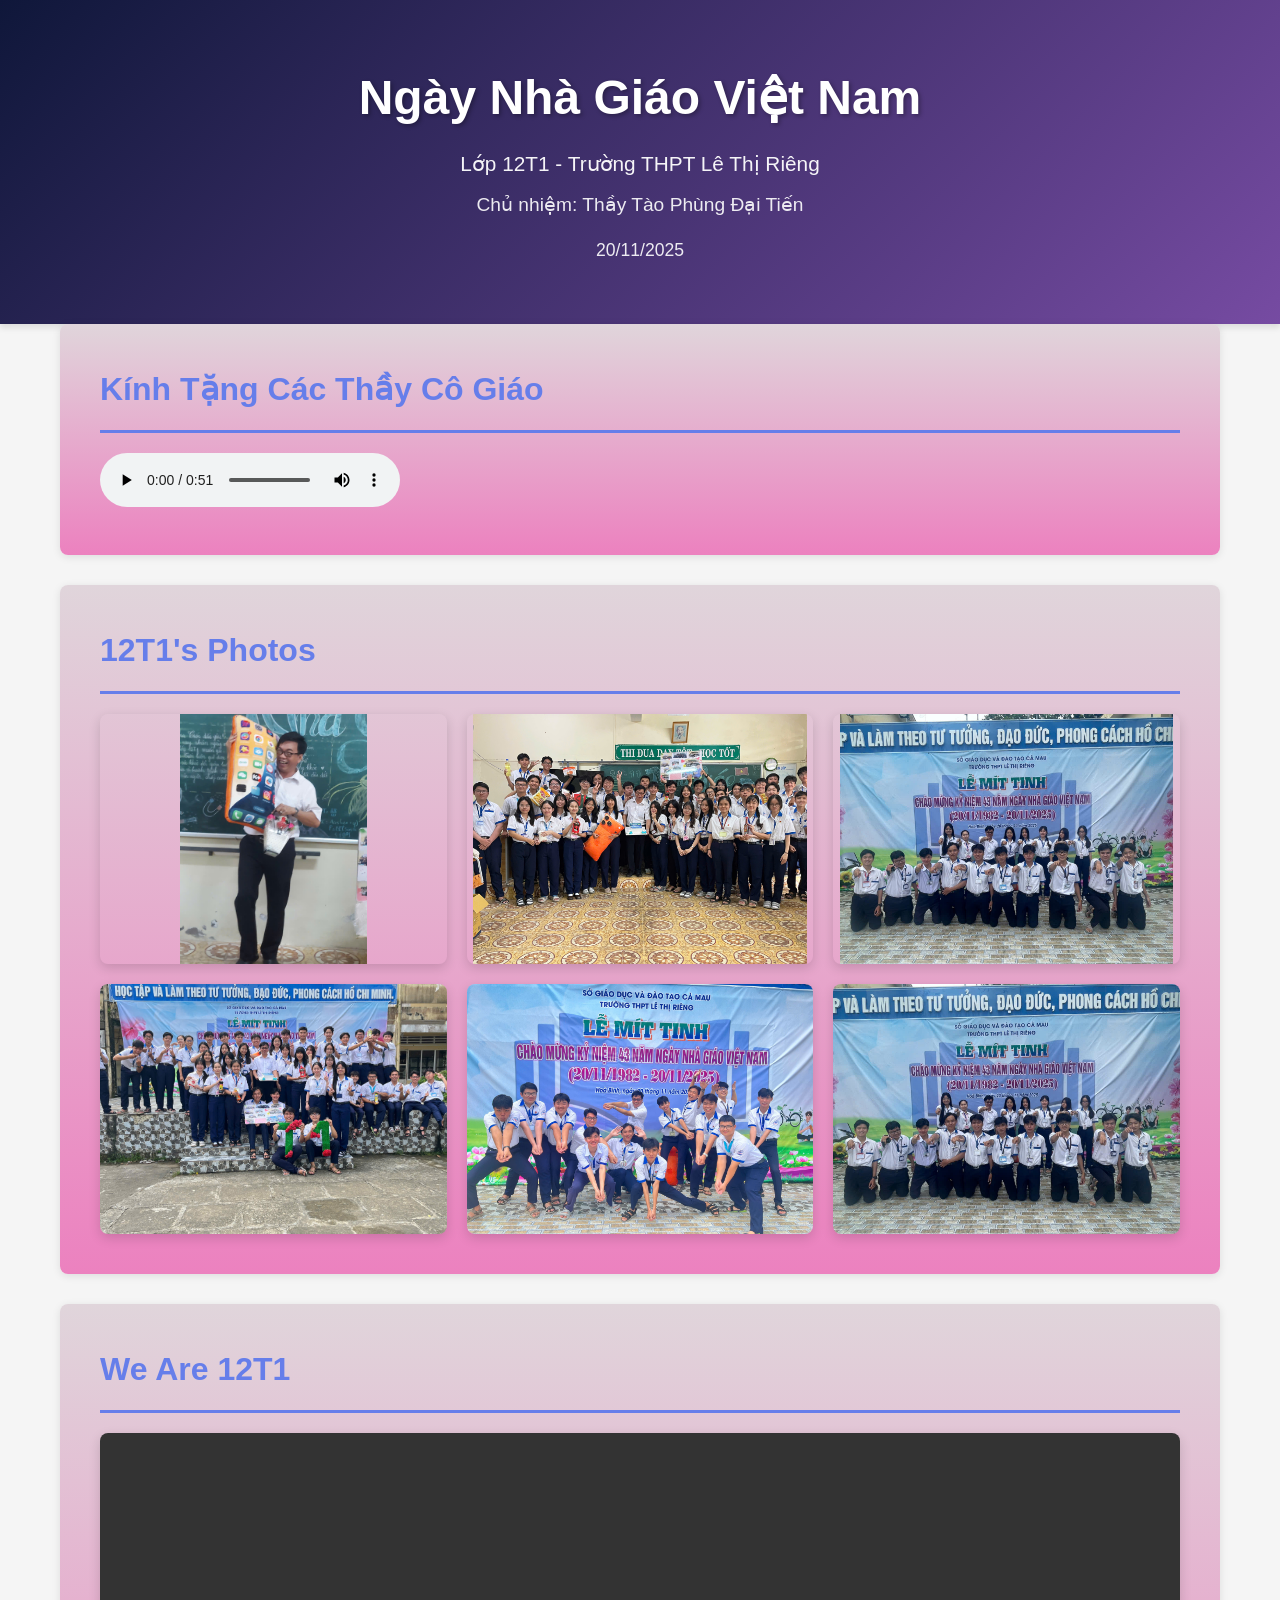
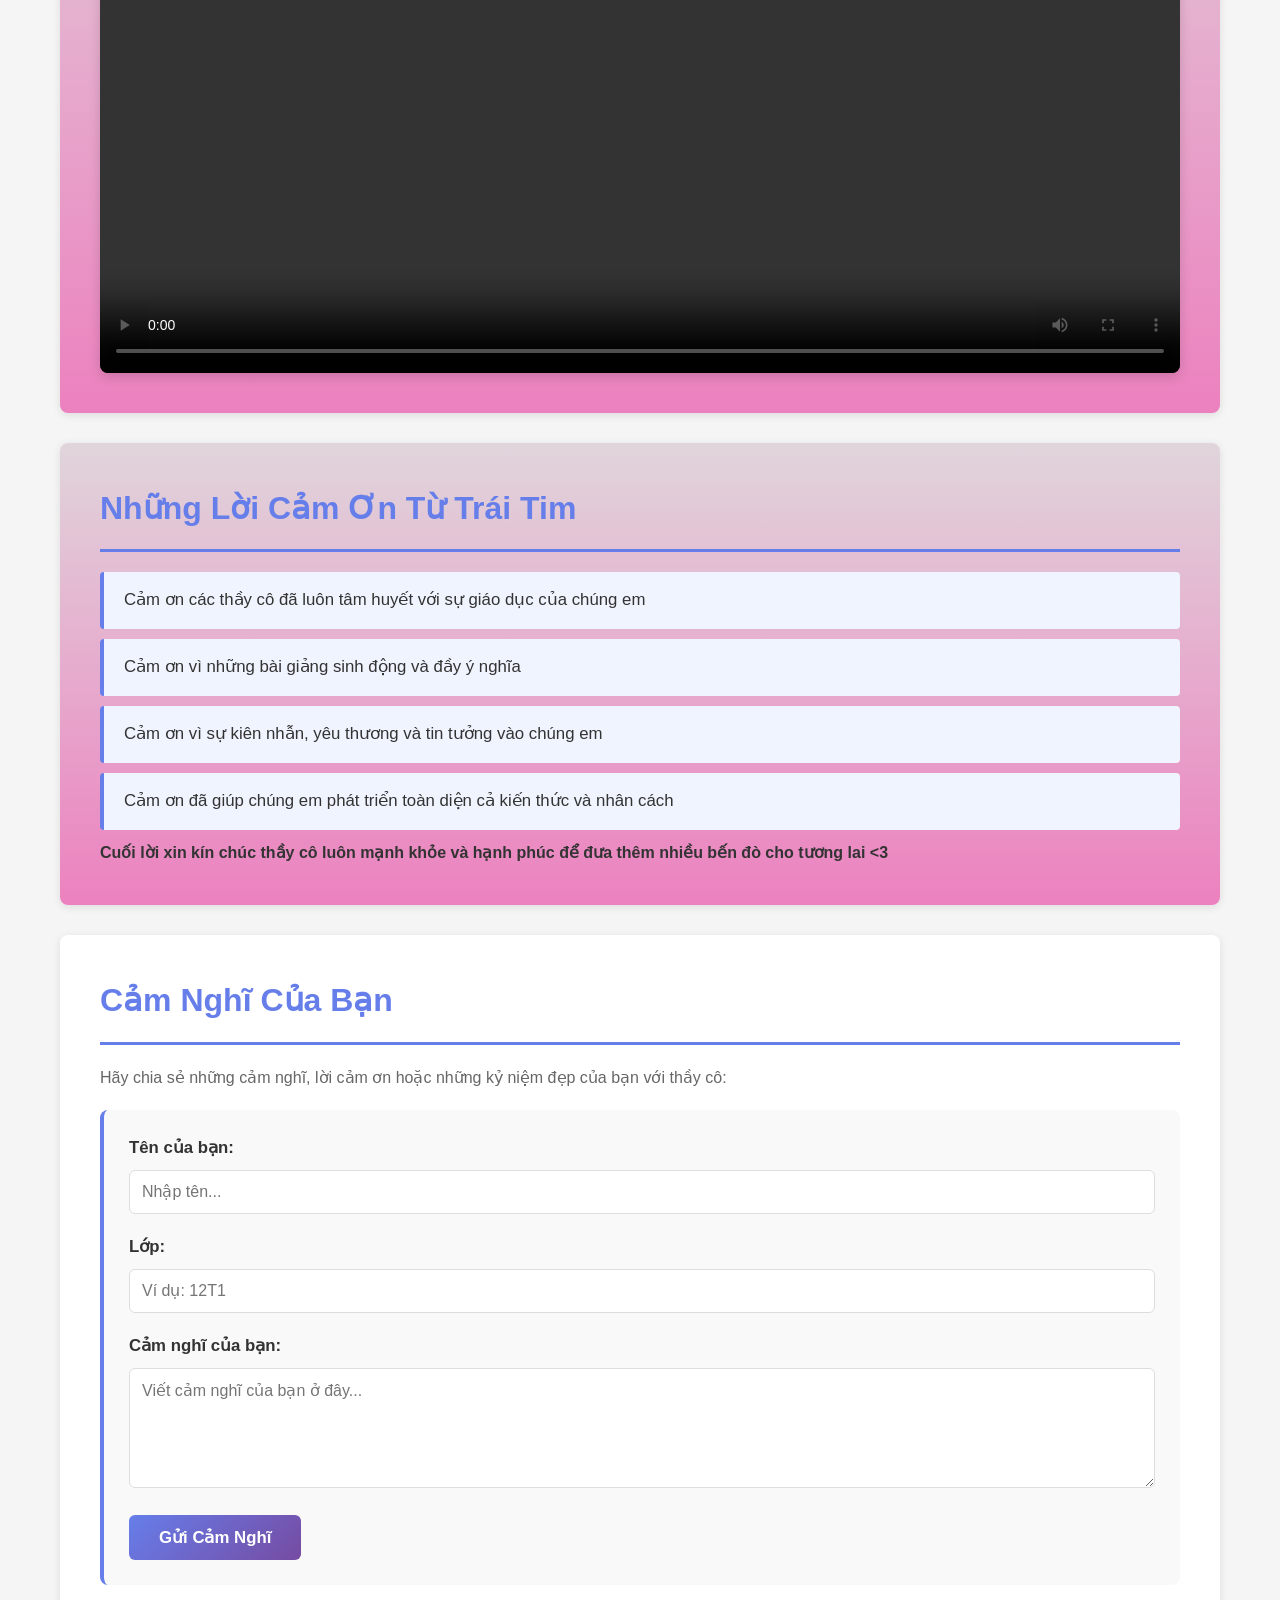
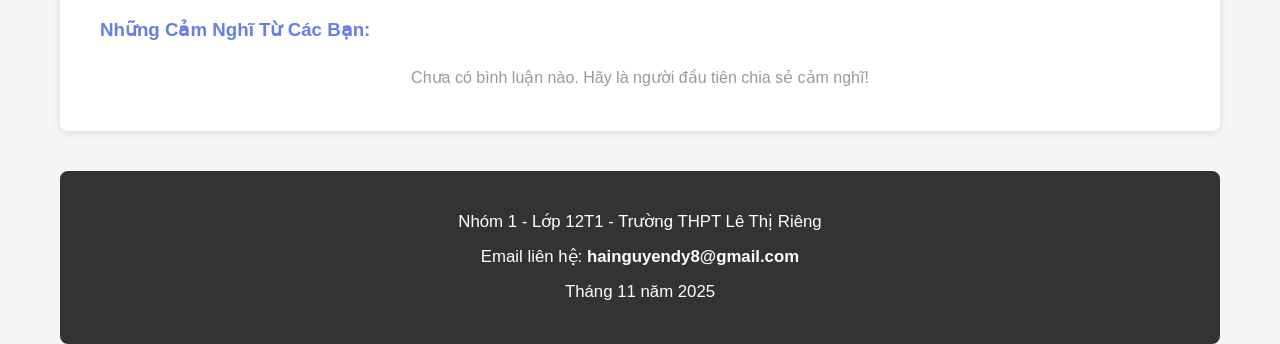
==== commit e7c250c9: "Update index.html" ====
--- a/index.html
+++ b/index.html
@@ -23,9 +23,8 @@
       <section class="intro-section">
         <h2>Kính Tặng Các Thầy Cô Giáo</h2>
       <audio controls>
-  <source src="luvvoice.com-20260202-qdKG8F.mp3" type="audio/mp3">
-Your browser does not support the audio element.
-      </audio>
+          <source src="luvvoice.com-20260202-qdKG8F.mp3" type="audio/mpeg" />
+          Trình duyệt của bạn không hỗ trợ thẻ audio.
         <p class = "todam">
           Nhân Ngày Nhà Giáo Việt Nam (20/11), lớp 12T1 xin dành tặng những lời
           cảm ơn chân thành đến các thầy cô giáo - những người đã tận tâm giáo
@@ -189,3 +188,4 @@
 
 
 
+
